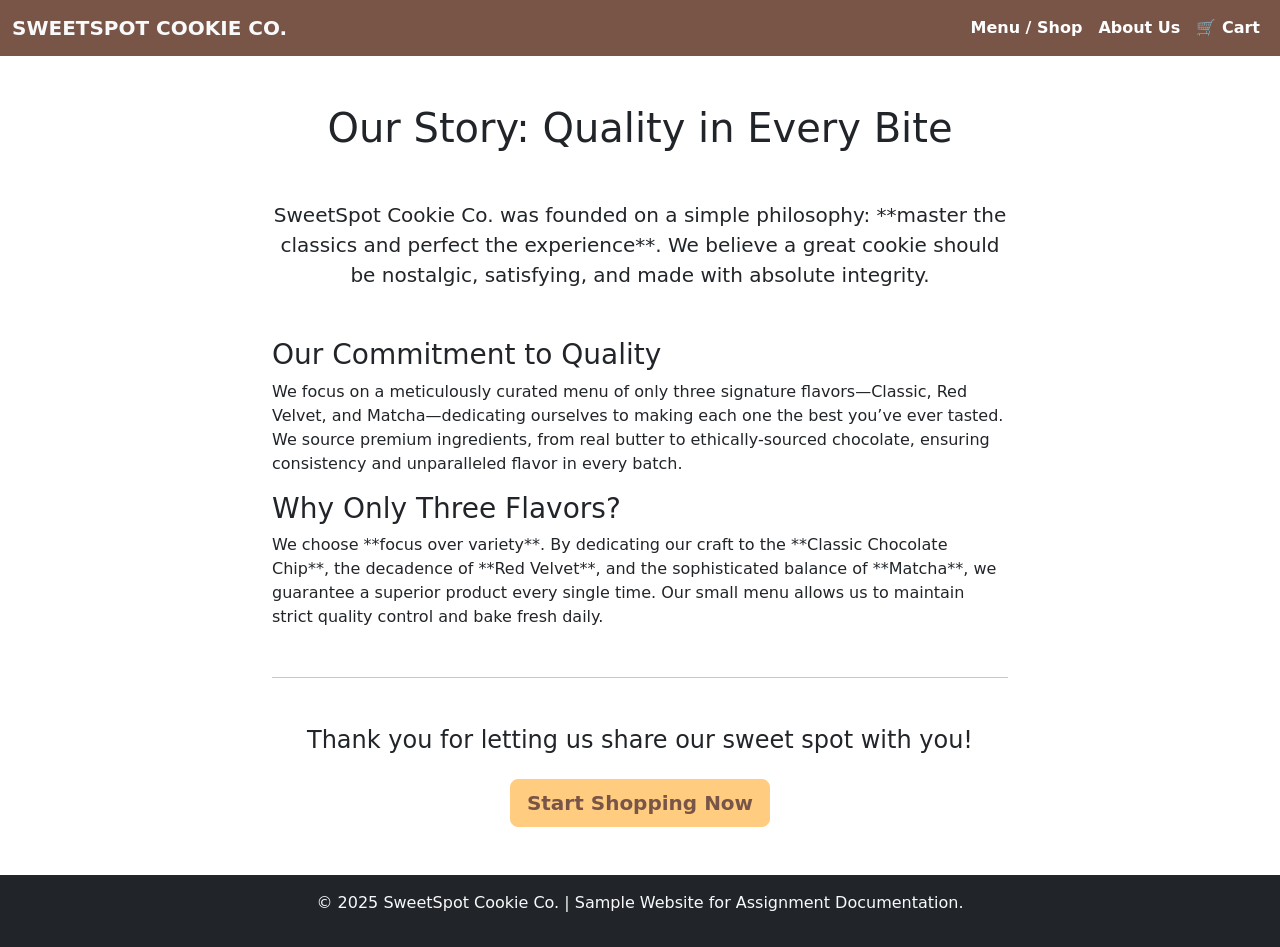
==== about.html @ 0832c955 "about.html" ====
<!DOCTYPE html>
<html lang="en">
<head>
    <meta charset="UTF-8">
    <meta name="viewport" content="width=device-width, initial-scale=1.0">
    <title>About Us | SweetSpot Cookie Co.</title>
    <link href="https://cdn.jsdelivr.net/npm/bootstrap@5.3.3/dist/css/bootstrap.min.css" rel="stylesheet">
    <link rel="stylesheet" href="style.css">
</head>
<body>
    
    <nav class="navbar navbar-expand-lg sticky-top custom-nav">
        <div class="container-fluid">
            <a class="navbar-brand text-light fw-bold" href="index.html">SWEETSPOT COOKIE CO.</a>
            <button class="navbar-toggler" type="button" data-bs-toggle="collapse" data-bs-target="#navbarNav" aria-controls="navbarNav" aria-expanded="false" aria-label="Toggle navigation">
                <span class="navbar-toggler-icon"></span>
            </button>
            <div class="collapse navbar-collapse" id="navbarNav">
                <ul class="navbar-nav ms-auto">
                    <li class="nav-item"><a class="nav-link" href="menu.html">Menu / Shop</a></li>
                    <li class="nav-item"><a class="nav-link active" href="about.html">About Us</a></li>
                    <li class="nav-item"><a class="nav-link" href="cart.html">🛒 Cart</a></li>
                </ul>
            </div>
        </div>
    </nav>

    <section class="container py-5">
        <h1 class="text-center mb-5">Our Story: Quality in Every Bite</h1>
        
        <div class="row justify-content-center">
            <div class="col-md-8">
                <p class="lead text-center mb-5">
                    SweetSpot Cookie Co. was founded on a simple philosophy: **master the classics and perfect the experience**. We believe a great cookie should be nostalgic, satisfying, and made with absolute integrity.
                </p>

                <h3>Our Commitment to Quality</h3>
                <p>We focus on a meticulously curated menu of only three signature flavors—Classic, Red Velvet, and Matcha—dedicating ourselves to making each one the best you’ve ever tasted. We source premium ingredients, from real butter to ethically-sourced chocolate, ensuring consistency and unparalleled flavor in every batch.</p>

                <h3>Why Only Three Flavors?</h3>
                <p>We choose **focus over variety**. By dedicating our craft to the **Classic Chocolate Chip**, the decadence of **Red Velvet**, and the sophisticated balance of **Matcha**, we guarantee a superior product every single time. Our small menu allows us to maintain strict quality control and bake fresh daily.</p>
                
                <hr class="my-5">

                <div class="text-center">
                    <p class="h4">Thank you for letting us share our sweet spot with you!</p>
                    <a href="menu.html" class="btn custom-btn-primary btn-lg mt-3">Start Shopping Now</a>
                </div>
            </div>
        </div>
    </section>

    <footer class="bg-dark text-light text-center py-3">
        <p>&copy; 2025 SweetSpot Cookie Co. | Sample Website for Assignment Documentation.</p>
    </footer>
    <script src="https://cdn.jsdelivr.net/npm/bootstrap@5.3.3/dist/js/bootstrap.bundle.min.js"></script>
</body>
</html>
---- style.css ----
/* Custom Brand Colors for SweetSpot Cookie Co. */
:root {
    --primary-color: #795548; /* Brown/Cookie Crust */
    --secondary-color: #fce4ec; /* Pink/Frosting Light */
    --accent-color: #ffcc80; /* Caramel/Gold */
}

/* Custom Navigation */
.custom-nav {
    background-color: var(--primary-color);
}
.custom-nav .nav-link {
    color: white !important;
    font-weight: bold;
}
.custom-nav .nav-link:hover {
    color: var(--accent-color) !important;
}

/* Hero Section Styling */
.hero-section {
    background: url('https://via.placeholder.com/1920x600/795548/ffffff?text=Cookie+Background+Image') no-repeat center center;
    background-size: cover;
    height: 60vh; /* Viewport height for visual impact */
    min-height: 400px;
}

/* Custom Primary Button */
.custom-btn-primary {
    background-color: var(--accent-color);
    border-color: var(--accent-color);
    color: var(--primary-color);
    font-weight: bold;
}
.custom-btn-primary:hover {
    background-color: var(--primary-color);
    border-color: var(--primary-color);
    color: white;
}

/* Specific styling for mobile responsiveness */
@media (max-width: 768px) {
    .hero-section {
        height: 50vh;
        min-height: 300px;
    }
    .hero-section h1 {
        font-size: 2rem;
    }
}
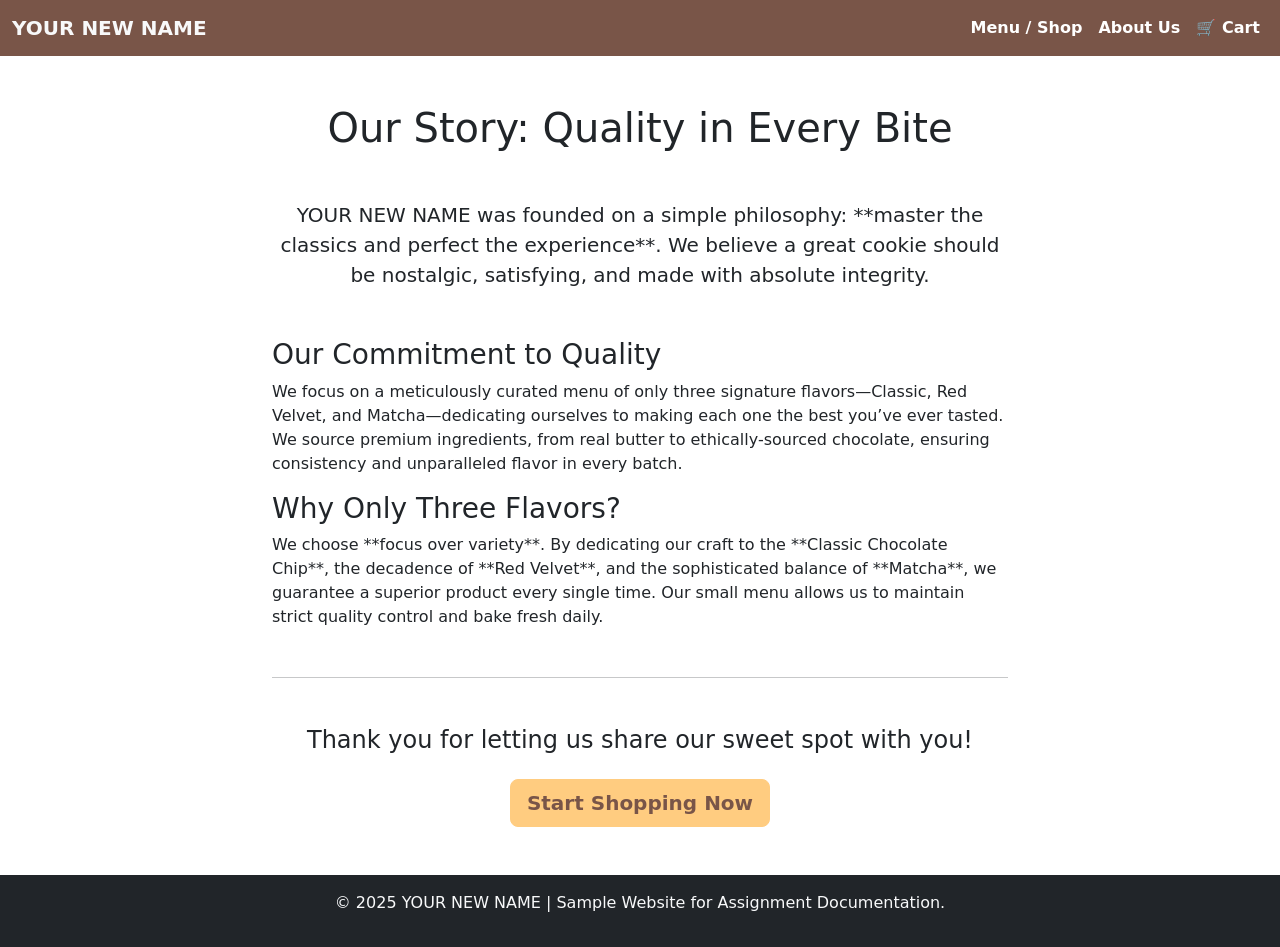
==== commit 8c34d2ff: "about.html" ====
--- a/about.html
+++ b/about.html
@@ -3,15 +3,14 @@
 <head>
     <meta charset="UTF-8">
     <meta name="viewport" content="width=device-width, initial-scale=1.0">
-    <title>About Us | SweetSpot Cookie Co.</title>
+    <title>About Us | YOUR NEW NAME</title>
     <link href="https://cdn.jsdelivr.net/npm/bootstrap@5.3.3/dist/css/bootstrap.min.css" rel="stylesheet">
     <link rel="stylesheet" href="style.css">
 </head>
 <body>
-    
     <nav class="navbar navbar-expand-lg sticky-top custom-nav">
         <div class="container-fluid">
-            <a class="navbar-brand text-light fw-bold" href="index.html">SWEETSPOT COOKIE CO.</a>
+            <a class="navbar-brand text-light fw-bold" href="index.html">YOUR NEW NAME</a>
             <button class="navbar-toggler" type="button" data-bs-toggle="collapse" data-bs-target="#navbarNav" aria-controls="navbarNav" aria-expanded="false" aria-label="Toggle navigation">
                 <span class="navbar-toggler-icon"></span>
             </button>
@@ -31,7 +30,7 @@
         <div class="row justify-content-center">
             <div class="col-md-8">
                 <p class="lead text-center mb-5">
-                    SweetSpot Cookie Co. was founded on a simple philosophy: **master the classics and perfect the experience**. We believe a great cookie should be nostalgic, satisfying, and made with absolute integrity.
+                    YOUR NEW NAME was founded on a simple philosophy: **master the classics and perfect the experience**. We believe a great cookie should be nostalgic, satisfying, and made with absolute integrity.
                 </p>
 
                 <h3>Our Commitment to Quality</h3>
@@ -51,7 +50,7 @@
     </section>
 
     <footer class="bg-dark text-light text-center py-3">
-        <p>&copy; 2025 SweetSpot Cookie Co. | Sample Website for Assignment Documentation.</p>
+        <p>&copy; 2025 YOUR NEW NAME | Sample Website for Assignment Documentation.</p>
     </footer>
     <script src="https://cdn.jsdelivr.net/npm/bootstrap@5.3.3/dist/js/bootstrap.bundle.min.js"></script>
 </body>
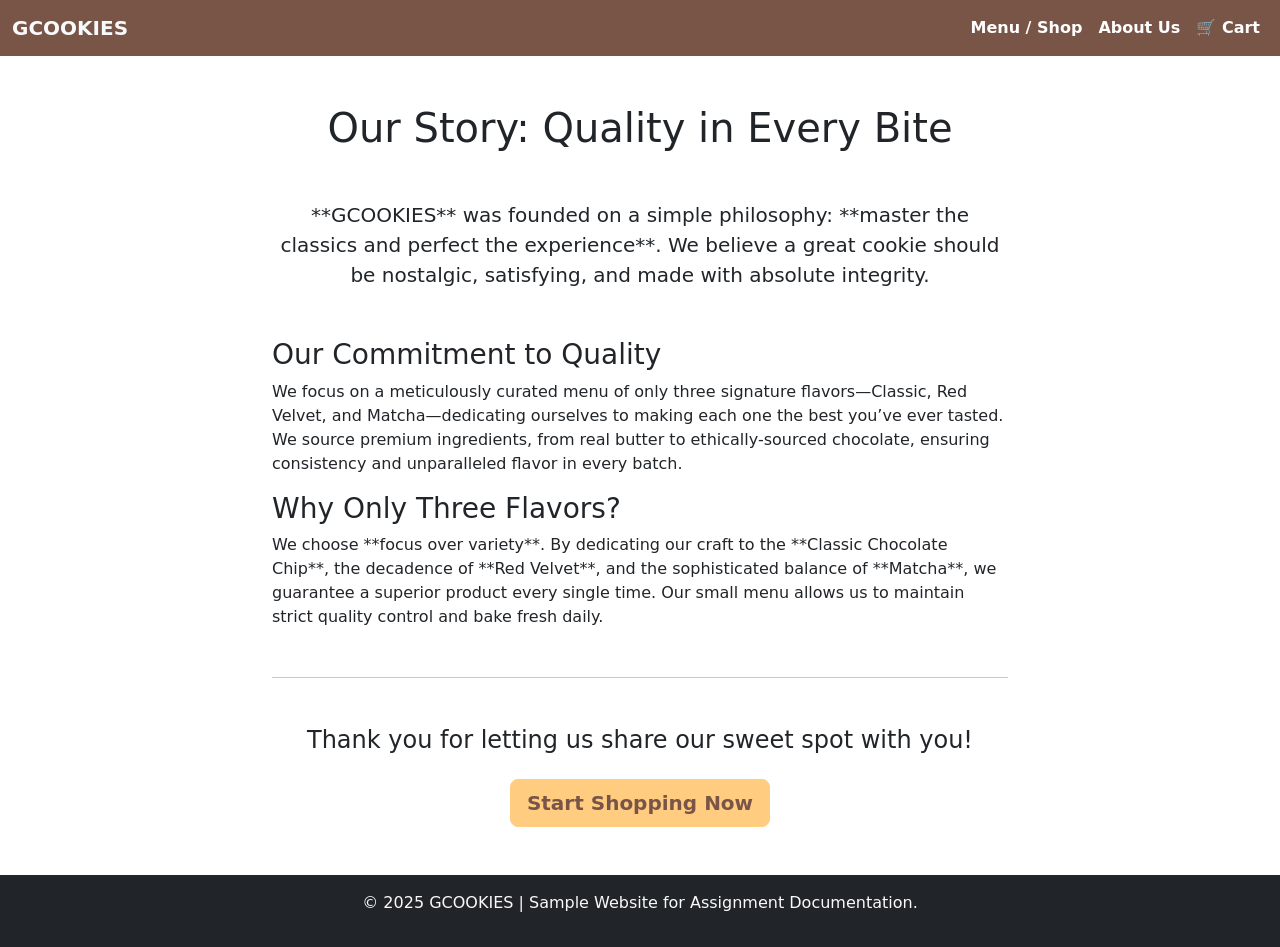
==== commit 0a010d31: "about.html" ====
--- a/about.html
+++ b/about.html
@@ -3,14 +3,14 @@
 <head>
     <meta charset="UTF-8">
     <meta name="viewport" content="width=device-width, initial-scale=1.0">
-    <title>About Us | YOUR NEW NAME</title>
+    <title>About Us | GCOOKIES</title>
     <link href="https://cdn.jsdelivr.net/npm/bootstrap@5.3.3/dist/css/bootstrap.min.css" rel="stylesheet">
     <link rel="stylesheet" href="style.css">
 </head>
 <body>
     <nav class="navbar navbar-expand-lg sticky-top custom-nav">
         <div class="container-fluid">
-            <a class="navbar-brand text-light fw-bold" href="index.html">YOUR NEW NAME</a>
+            <a class="navbar-brand text-light fw-bold" href="index.html">GCOOKIES</a>
             <button class="navbar-toggler" type="button" data-bs-toggle="collapse" data-bs-target="#navbarNav" aria-controls="navbarNav" aria-expanded="false" aria-label="Toggle navigation">
                 <span class="navbar-toggler-icon"></span>
             </button>
@@ -30,7 +30,7 @@
         <div class="row justify-content-center">
             <div class="col-md-8">
                 <p class="lead text-center mb-5">
-                    YOUR NEW NAME was founded on a simple philosophy: **master the classics and perfect the experience**. We believe a great cookie should be nostalgic, satisfying, and made with absolute integrity.
+                    **GCOOKIES** was founded on a simple philosophy: **master the classics and perfect the experience**. We believe a great cookie should be nostalgic, satisfying, and made with absolute integrity.
                 </p>
 
                 <h3>Our Commitment to Quality</h3>
@@ -50,7 +50,7 @@
     </section>
 
     <footer class="bg-dark text-light text-center py-3">
-        <p>&copy; 2025 YOUR NEW NAME | Sample Website for Assignment Documentation.</p>
+        <p>&copy; 2025 GCOOKIES | Sample Website for Assignment Documentation.</p>
     </footer>
     <script src="https://cdn.jsdelivr.net/npm/bootstrap@5.3.3/dist/js/bootstrap.bundle.min.js"></script>
 </body>
